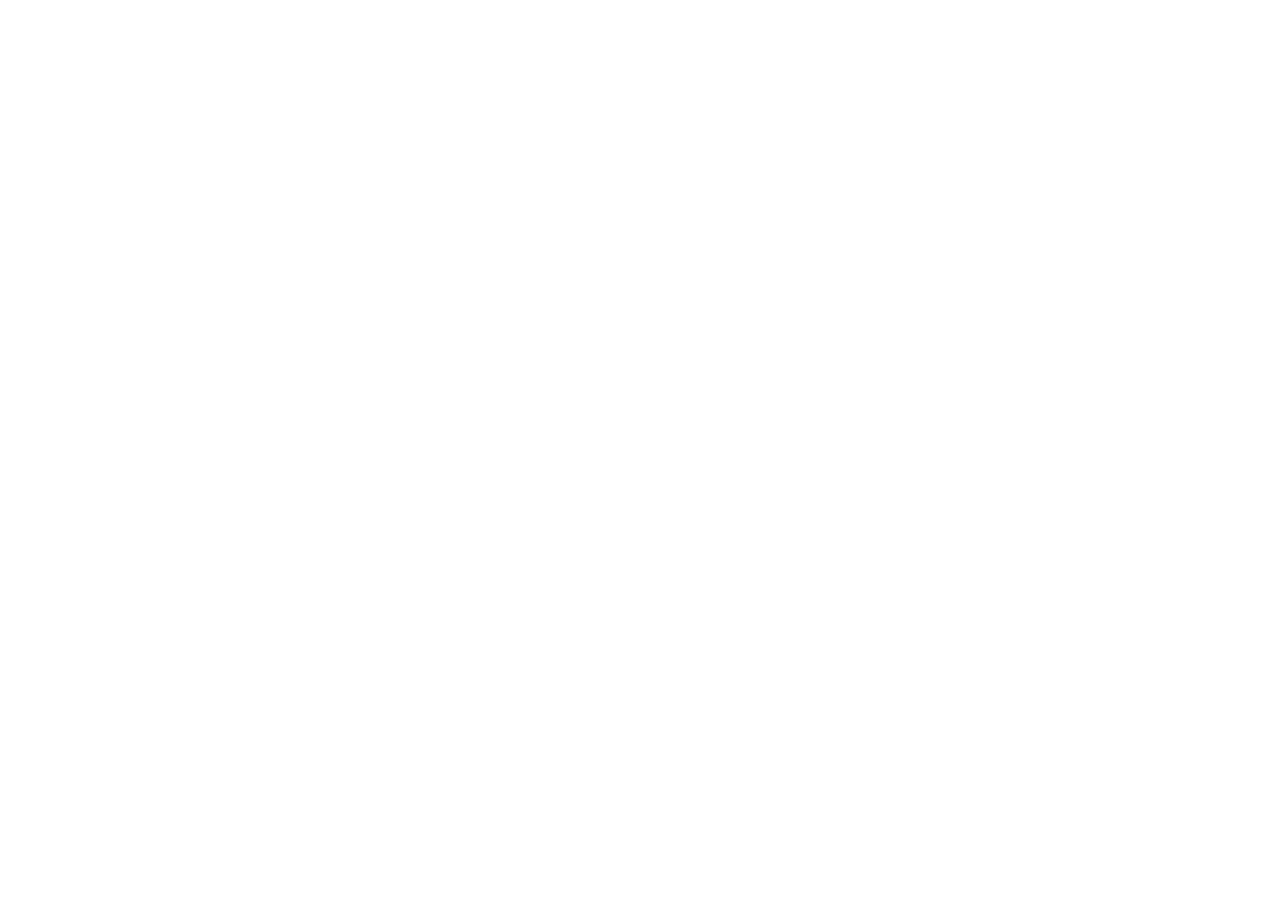
==== index.html @ 0e185260 "feat: creacion de index principal" ====
<!DOCTYPE html>
<html lang="en">
<head>
    <meta charset="UTF-8">
    <meta name="viewport" content="width=device-width, initial-scale=1.0">
    <link href="https://cdn.jsdelivr.net/npm/bootstrap@5.3.3/dist/css/bootstrap.min.css" rel="stylesheet" integrity="sha384-QWTKZyjpPEjISv5WaRU9OFeRpok6YctnYmDr5pNlyT2bRjXh0JMhjY6hW+ALEwIH" crossorigin="anonymous">
    <link rel="stylesheet" href="/assets/style.css">
    <title>Asignaciones</title>
</head>
<body>
    <header>

    </header>
    <main>

    </main>
    <footer>
        
    </footer>
    <script src="https://cdn.jsdelivr.net/npm/bootstrap@5.3.3/dist/js/bootstrap.bundle.min.js" integrity="sha384-YvpcrYf0tY3lHB60NNkmXc5s9fDVZLESaAA55NDzOxhy9GkcIdslK1eN7N6jIeHz" crossorigin="anonymous"></script>
    <script src="/assets/main.js"></script>
</body>
</html>
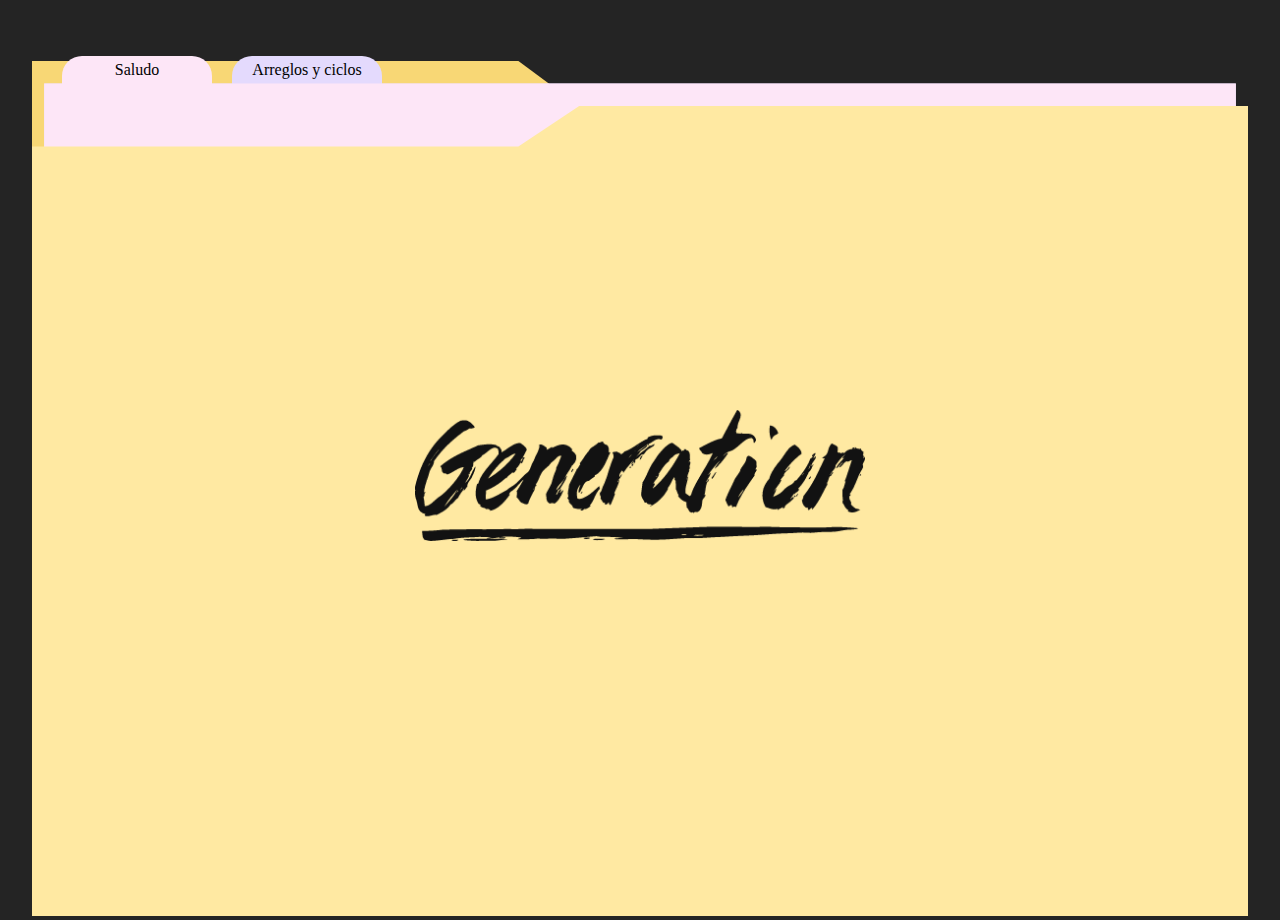
==== commit 4d61c22c: "style: implementado estilo interactivo a index" ====
--- a/index.html
+++ b/index.html
@@ -3,21 +3,28 @@
 <head>
     <meta charset="UTF-8">
     <meta name="viewport" content="width=device-width, initial-scale=1.0">
-    <link href="https://cdn.jsdelivr.net/npm/bootstrap@5.3.3/dist/css/bootstrap.min.css" rel="stylesheet" integrity="sha384-QWTKZyjpPEjISv5WaRU9OFeRpok6YctnYmDr5pNlyT2bRjXh0JMhjY6hW+ALEwIH" crossorigin="anonymous">
-    <link rel="stylesheet" href="/assets/style.css">
+    <link rel="stylesheet" href="./assets/style.css">
     <title>Asignaciones</title>
 </head>
 <body>
     <header>
-
+        <nav class="container" id="folder-back">
+            <ul>
+              <li class="nav-item" id="nav-item-1"><a href="./assets/asign/Web-07/web-07.html">Saludo</a></li>
+              <li class="nav-item" id="nav-item-2"><a href="#">Arreglos y ciclos</a></li>
+           </ul>
+        </nav>
     </header>
     <main>
-
+        <article class="container" id="folder-front">
+            <div id="logo">
+                <img src="./assets/img/generation_logo_deep_dark_grey.png" alt="Logo Generation" width="450px" height="auto">
+            </div>
+        </article>
     </main>
     <footer>
-        
+
     </footer>
-    <script src="https://cdn.jsdelivr.net/npm/bootstrap@5.3.3/dist/js/bootstrap.bundle.min.js" integrity="sha384-YvpcrYf0tY3lHB60NNkmXc5s9fDVZLESaAA55NDzOxhy9GkcIdslK1eN7N6jIeHz" crossorigin="anonymous"></script>
-    <script src="/assets/main.js"></script>
+    <script src="./assets/main.js"></script>
 </body>
 </html>--- a/assets/style.css
+++ b/assets/style.css
@@ -0,0 +1,146 @@
+:root {
+    --folder_front: polygon(0 5%, 0 100%, 100% 100%, 100% 0, 45% 0, 40% 5%);
+    --folder_back: polygon(0 50%, 0 100%, 45% 100%, 40% 50%);
+    --folder_back_color: #F8D775
+}
+
+* {
+    margin: 0;
+    padding: 0;
+    box-sizing: border-box;
+}
+
+body {
+    background-color: rgb(36 36 36 / 1);
+}
+
+header, main {
+    margin: 0 2em;
+}
+
+header {
+    height: 10vh;
+    display: flex;
+    margin-top: 1em;
+}
+
+main {
+    height: 90vh;
+    display: flex;
+}
+
+.container {
+    margin: auto;
+    display: flex;
+}
+
+nav > ul {
+    align-items: end;
+    display: flex;
+    list-style-type: none;
+    justify-content: left;
+    width: 100%;
+}
+
+ul {
+    margin-left: 20px;
+    margin-right: 20px;
+    pointer-events: none;
+}
+
+.nav-item {
+    border-radius: 20px 20px 0 0;
+    margin-left: 10px;
+    margin-right: 10px;
+    padding: 5px;
+    width: 150px;
+    height: 50px;
+    text-align: center;
+    pointer-events: auto;
+    transition: all 0.3s ease-out;
+}
+
+#nav-item-1, #nav-item-1::before {
+    background-color: #FDE6F7;
+}
+
+#nav-item-2, #nav-item-2::before {
+    background-color: #E4DAFD;
+}
+
+#nav-item-2 {
+    z-index: 1;
+}
+
+#nav-item-1 {
+    z-index: 2;
+}
+
+.nav-item a{
+    text-decoration: none;
+    color: black;
+    font-size: medium;
+    font-family: Cambria, Cochin, Georgia, Times, 'Times New Roman', serif;
+}
+
+nav, article {
+    width: 100%;
+    height: 100%;
+    position: relative;
+}
+
+#folder-front {
+    background-color: var(--folder_back_color);
+}
+
+#logo {
+    margin: 25% auto 0;
+    z-index: 3;
+}
+
+#folder-back::before {
+    content: "";
+    display: block;
+    background-color: var(--folder_back_color);
+    width: 100%;
+    height: 100%;
+    position: absolute;
+    top: 0; left: 0;
+    z-index: -1;
+    clip-path: var(--folder_back);
+}
+
+#folder-front::before{
+    content: "";
+    display: block;
+    background-color: #FFE9A2;
+    width: 100%;
+    height: 100%;
+    position: absolute;
+    top: 0; left: 0;
+    clip-path: var(--folder_front);
+    z-index: 3;
+}
+
+.nav-item::before {
+    content: "";
+    display: block;
+    width: 100%;
+    height: 100%;
+    position: absolute;
+    top: 50%; left: 0;
+    clip-path: polygon(1% 25%, 1% 100%, 99% 100%, 99% 25%);
+    transition: clip-path 0.3s ease-out, heigth 0.3s;
+}
+
+.nav-item:hover {
+    height: 100%;
+}
+
+.nav-item:hover::before {
+    clip-path: polygon(1% 0%, 1% 100%, 99% 100%, 99% 0%);
+}
+
+.nav-item a:hover {
+    font-weight: bold;
+}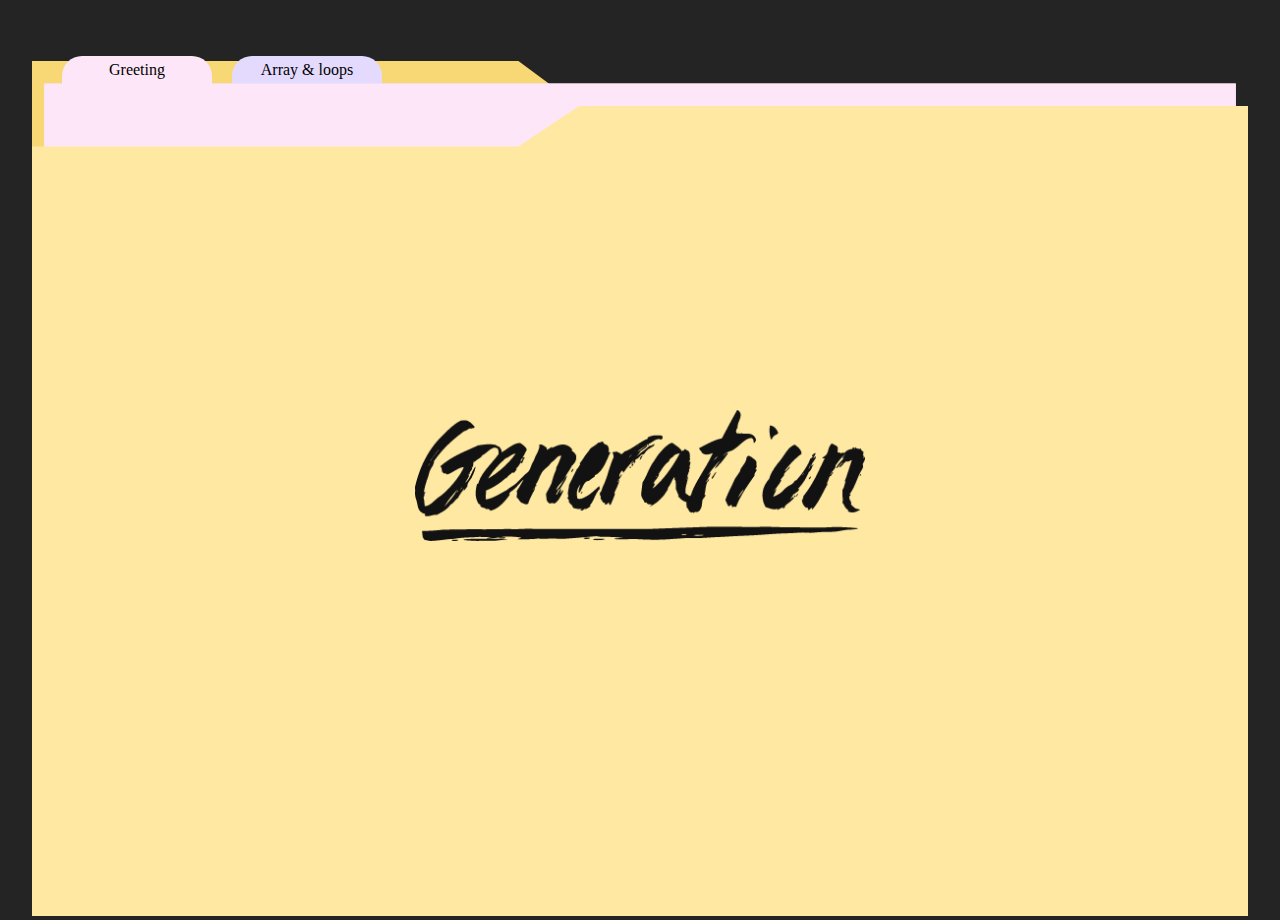
==== commit 1a8c83dd: "feat: creado html de js04" ====
--- a/index.html
+++ b/index.html
@@ -4,14 +4,14 @@
     <meta charset="UTF-8">
     <meta name="viewport" content="width=device-width, initial-scale=1.0">
     <link rel="stylesheet" href="./assets/style.css">
-    <title>Asignaciones</title>
+    <title>Asignations</title>
 </head>
 <body>
     <header>
         <nav class="container" id="folder-back">
             <ul>
-              <li class="nav-item" id="nav-item-1"><a href="./assets/asign/Web-07/web-07.html">Saludo</a></li>
-              <li class="nav-item" id="nav-item-2"><a href="#">Arreglos y ciclos</a></li>
+              <li class="nav-item" id="nav-item-1"><a href="./assets/asign/Web-07/web-07.html">Greeting</a></li>
+              <li class="nav-item" id="nav-item-2"><a href="./assets/asign/javascript-04/javascript-04.html">Array & loops</a></li>
            </ul>
         </nav>
     </header>
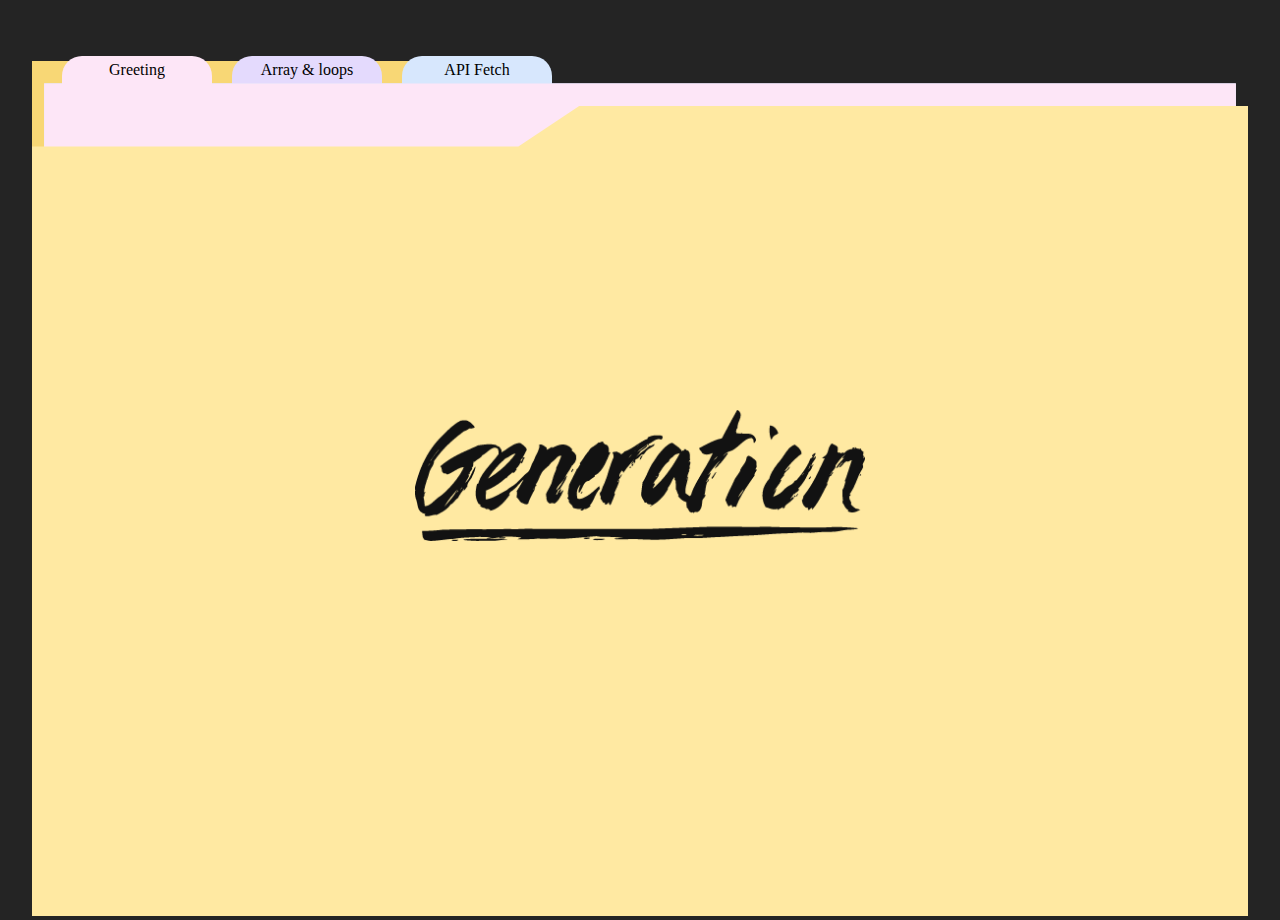
==== commit e2a8d10e: "feat: asignacion nueva fetch api" ====
--- a/index.html
+++ b/index.html
@@ -10,15 +10,16 @@
     <header>
         <nav class="container" id="folder-back">
             <ul>
-              <li class="nav-item" id="nav-item-1"><a href="./assets/asign/Web-07/web-07.html">Greeting</a></li>
+              <li class="nav-item" id="nav-item-1"><a href="./assets/asign/web-07/web-07.html">Greeting</a></li>
               <li class="nav-item" id="nav-item-2"><a href="./assets/asign/javascript-04/javascript-04.html">Array & loops</a></li>
+              <li class="nav-item" id="nav-item-3"><a href="./assets/asign/javascript-07/javascript-07.html">API Fetch</a></li>
            </ul>
         </nav>
     </header>
     <main>
         <article class="container" id="folder-front">
             <div id="logo">
-                <img src="./assets/img/generation_logo_deep_dark_grey.png" alt="Logo Generation" width="450px" height="auto">
+                <img src="./assets/img/generation-logo-deep-dark-grey.png" alt="Logo Generation" width="450px" height="auto">
             </div>
         </article>
     </main>
--- a/assets/style.css
+++ b/assets/style.css
@@ -68,7 +68,11 @@
     background-color: #E4DAFD;
 }
 
-#nav-item-2 {
+#nav-item-3, #nav-item-3::before {
+    background-color: #D7E7FD;
+}
+
+#nav-item-2, #nav-item-3 {
     z-index: 1;
 }
 
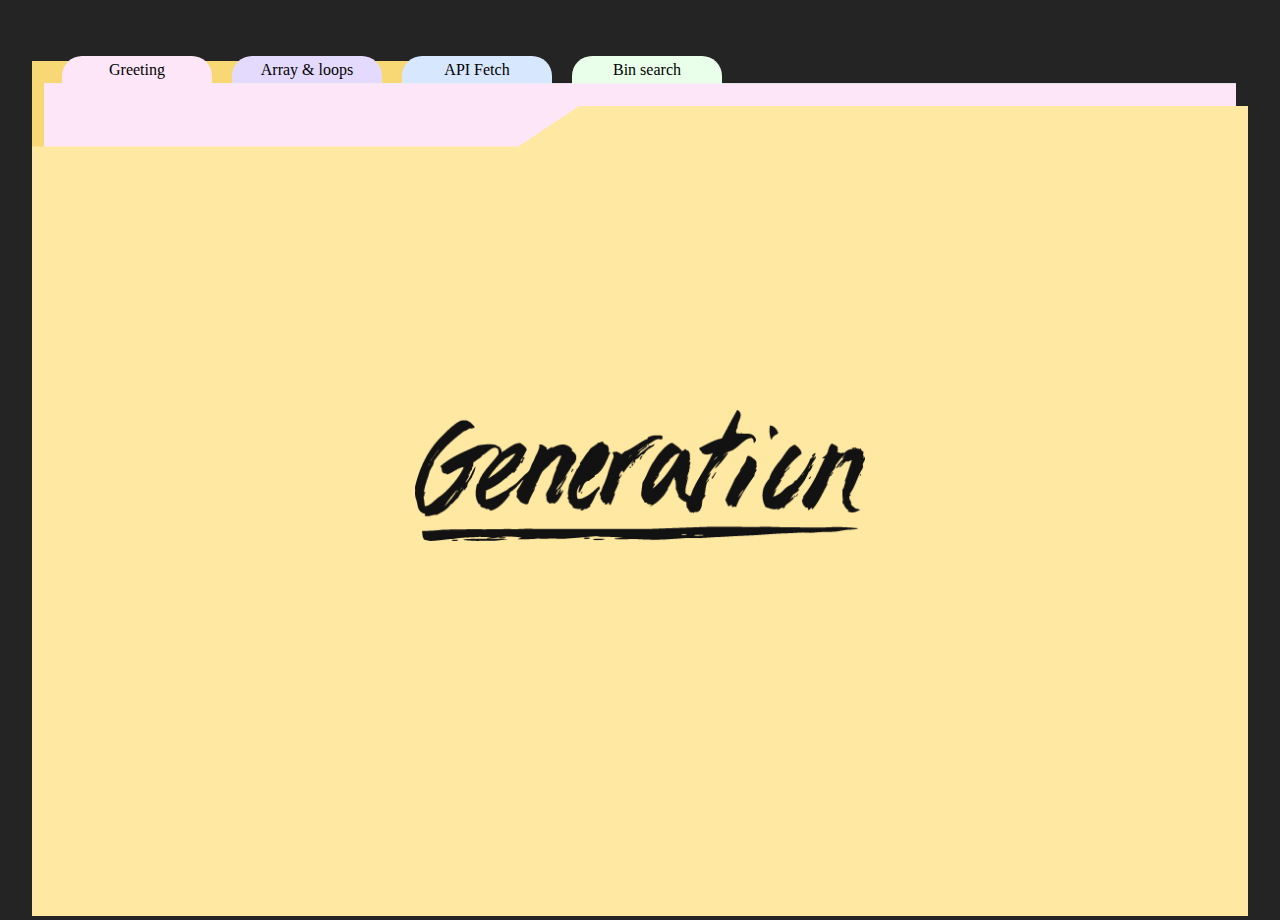
==== commit 9676b363: "feat: asignacion nueva busqueda binaria" ====
--- a/index.html
+++ b/index.html
@@ -13,6 +13,7 @@
               <li class="nav-item" id="nav-item-1"><a href="./assets/asign/web-07/web-07.html">Greeting</a></li>
               <li class="nav-item" id="nav-item-2"><a href="./assets/asign/javascript-04/javascript-04.html">Array & loops</a></li>
               <li class="nav-item" id="nav-item-3"><a href="./assets/asign/javascript-07/javascript-07.html">API Fetch</a></li>
+              <li class="nav-item" id="nav-item-4"><a href="./assets/asign/binary-search/binary-search.html">Bin search</a></li>
            </ul>
         </nav>
     </header>
--- a/assets/style.css
+++ b/assets/style.css
@@ -72,7 +72,11 @@
     background-color: #D7E7FD;
 }
 
-#nav-item-2, #nav-item-3 {
+#nav-item-4, #nav-item-4::before {
+    background-color: #E9FFEA;
+}
+
+#nav-item-2, #nav-item-3, #nav-item-4 {
     z-index: 1;
 }
 
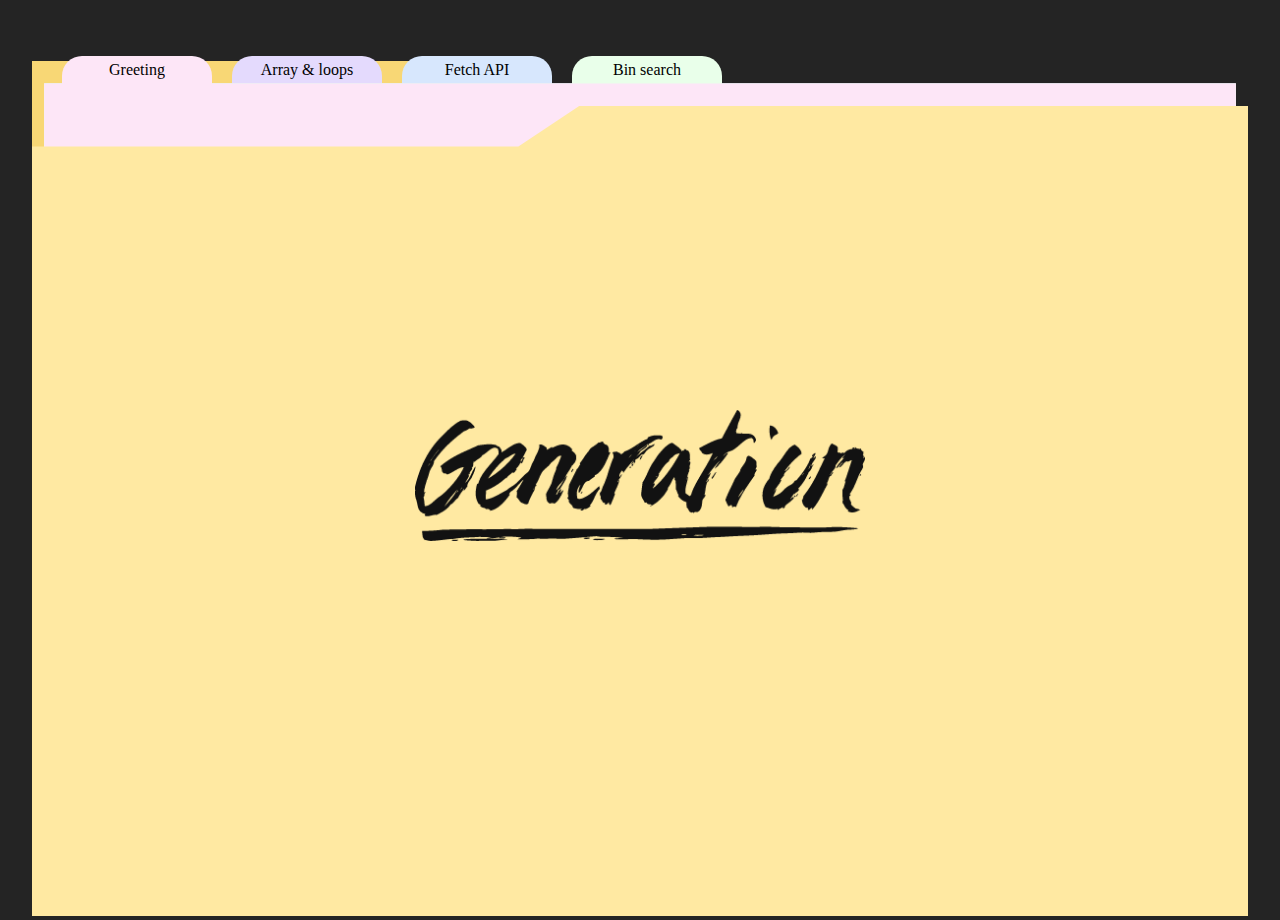
==== commit a060f1a7: "feat: added dom printing only for exercise 1 - array n loops" ====
--- a/index.html
+++ b/index.html
@@ -4,16 +4,16 @@
     <meta charset="UTF-8">
     <meta name="viewport" content="width=device-width, initial-scale=1.0">
     <link rel="stylesheet" href="./assets/style.css">
-    <title>Asignations</title>
+    <title>Assignments</title>
 </head>
 <body>
     <header>
         <nav class="container" id="folder-back">
             <ul>
-              <li class="nav-item" id="nav-item-1"><a href="./assets/asign/web-07/web-07.html">Greeting</a></li>
-              <li class="nav-item" id="nav-item-2"><a href="./assets/asign/javascript-04/javascript-04.html">Array & loops</a></li>
-              <li class="nav-item" id="nav-item-3"><a href="./assets/asign/javascript-07/javascript-07.html">API Fetch</a></li>
-              <li class="nav-item" id="nav-item-4"><a href="./assets/asign/binary-search/binary-search.html">Bin search</a></li>
+              <li class="nav-item" id="nav-item-1"><a href="./assets/assign/web-07/web-07.html">Greeting</a></li>
+              <li class="nav-item" id="nav-item-2"><a href="./assets/assign/javascript-04/javascript-04.html">Array & loops</a></li>
+              <li class="nav-item" id="nav-item-3"><a href="./assets/assign/javascript-07/javascript-07.html">Fetch API</a></li>
+              <li class="nav-item" id="nav-item-4"><a href="./assets/assign/binary-search/binary-search.html">Bin search</a></li>
            </ul>
         </nav>
     </header>
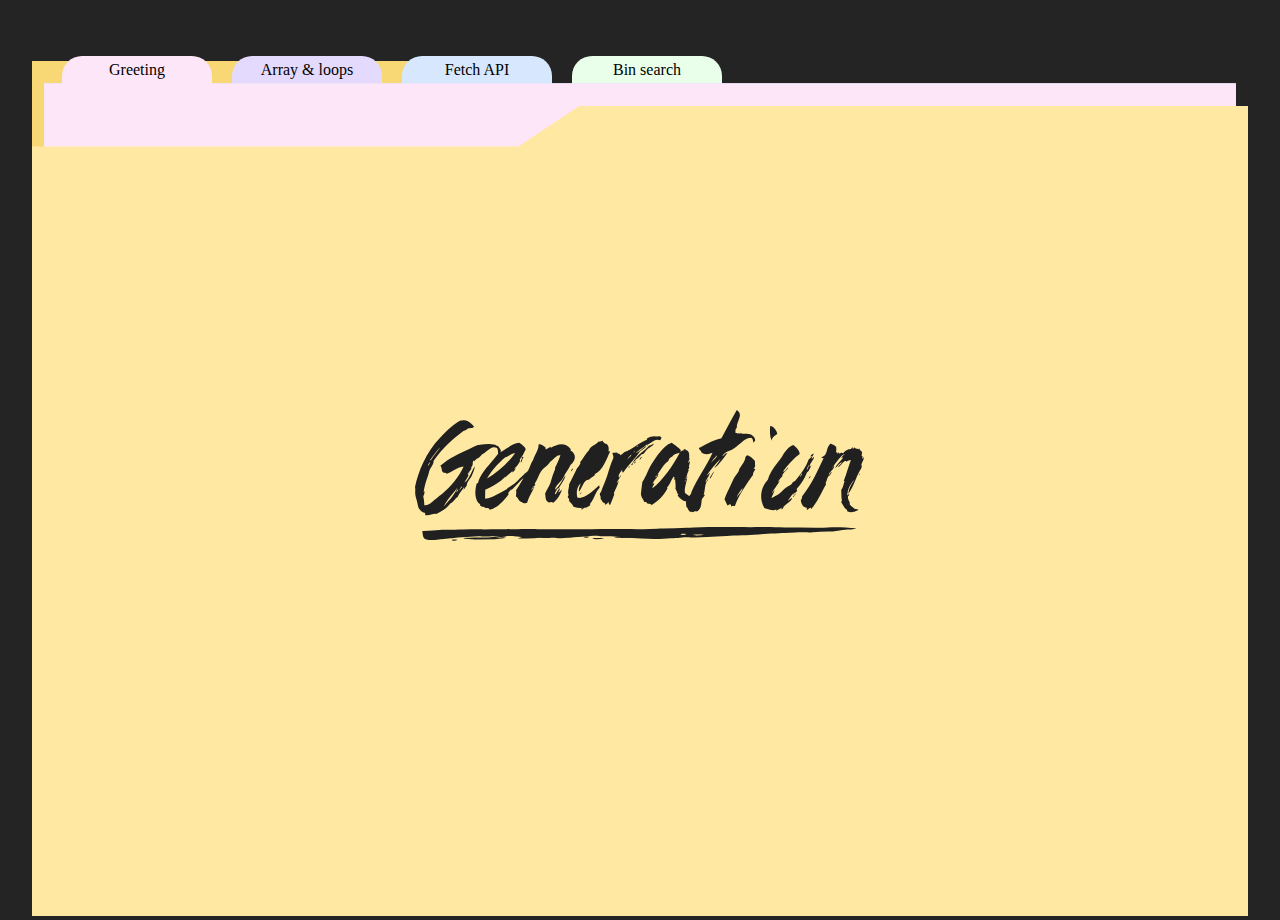
==== commit ca035773: "style: changed generation logo - index" ====
--- a/index.html
+++ b/index.html
@@ -1,32 +1,35 @@
 <!DOCTYPE html>
 <html lang="en">
+
 <head>
-    <meta charset="UTF-8">
-    <meta name="viewport" content="width=device-width, initial-scale=1.0">
-    <link rel="stylesheet" href="./assets/style.css">
-    <title>Assignments</title>
+  <meta charset="UTF-8">
+  <meta name="viewport" content="width=device-width, initial-scale=1.0">
+  <link rel="stylesheet" href="./assets/style.css">
+  <title>Assignments</title>
 </head>
+
 <body>
-    <header>
-        <nav class="container" id="folder-back">
-            <ul>
-              <li class="nav-item" id="nav-item-1"><a href="./assets/assign/web-07/web-07.html">Greeting</a></li>
-              <li class="nav-item" id="nav-item-2"><a href="./assets/assign/javascript-04/javascript-04.html">Array & loops</a></li>
-              <li class="nav-item" id="nav-item-3"><a href="./assets/assign/javascript-07/javascript-07.html">Fetch API</a></li>
-              <li class="nav-item" id="nav-item-4"><a href="./assets/assign/binary-search/binary-search.html">Bin search</a></li>
-           </ul>
-        </nav>
-    </header>
-    <main>
-        <article class="container" id="folder-front">
-            <div id="logo">
-                <img src="./assets/img/generation-logo-deep-dark-grey.png" alt="Logo Generation" width="450px" height="auto">
-            </div>
-        </article>
-    </main>
-    <footer>
+  <header>
+    <nav class="container" id="folder-back">
+      <ul>
+        <li class="nav-item" id="nav-item-1"><a href="./assets/assign/web-07/web-07.html">Greeting</a></li>
+        <li class="nav-item" id="nav-item-2"><a href="./assets/assign/javascript-04/javascript-04.html">Array & loops</a></li>
+        <li class="nav-item" id="nav-item-3"><a href="./assets/assign/javascript-07/javascript-07.html">Fetch API</a></li>
+        <li class="nav-item" id="nav-item-4"><a href="./assets/assign/binary-search/binary-search.html">Bin search</a></li>
+      </ul>
+    </nav>
+  </header>
+  <main>
+    <section class="container" id="folder-front">
+      <figure id="logo">
+        <img src="./assets/icon/generation-logo-deep-grey.svg" alt="Logo Generation" width="450px" height="auto">
+      </figure>
+    </section>
+  </main>
+  <footer>
 
-    </footer>
-    <script src="./assets/main.js"></script>
+  </footer>
+  <script src="./assets/main.js"></script>
 </body>
+
 </html>--- a/assets/style.css
+++ b/assets/style.css
@@ -1,7 +1,7 @@
 :root {
     --folder_front: polygon(0 5%, 0 100%, 100% 100%, 100% 0, 45% 0, 40% 5%);
     --folder_back: polygon(0 50%, 0 100%, 45% 100%, 40% 50%);
-    --folder_back_color: #F8D775
+    --folder_back_color: #F8D775;
 }
 
 * {
@@ -76,12 +76,20 @@
     background-color: #E9FFEA;
 }
 
-#nav-item-2, #nav-item-3, #nav-item-4 {
+#nav-item-4 {
+    z-index: 0;
+}
+
+#nav-item-3 {
     z-index: 1;
 }
 
+#nav-item-2 {
+    z-index: 2;
+}
+
 #nav-item-1 {
-    z-index: 2;
+    z-index: 3;
 }
 
 .nav-item a{
@@ -91,7 +99,7 @@
     font-family: Cambria, Cochin, Georgia, Times, 'Times New Roman', serif;
 }
 
-nav, article {
+nav, section {
     width: 100%;
     height: 100%;
     position: relative;
